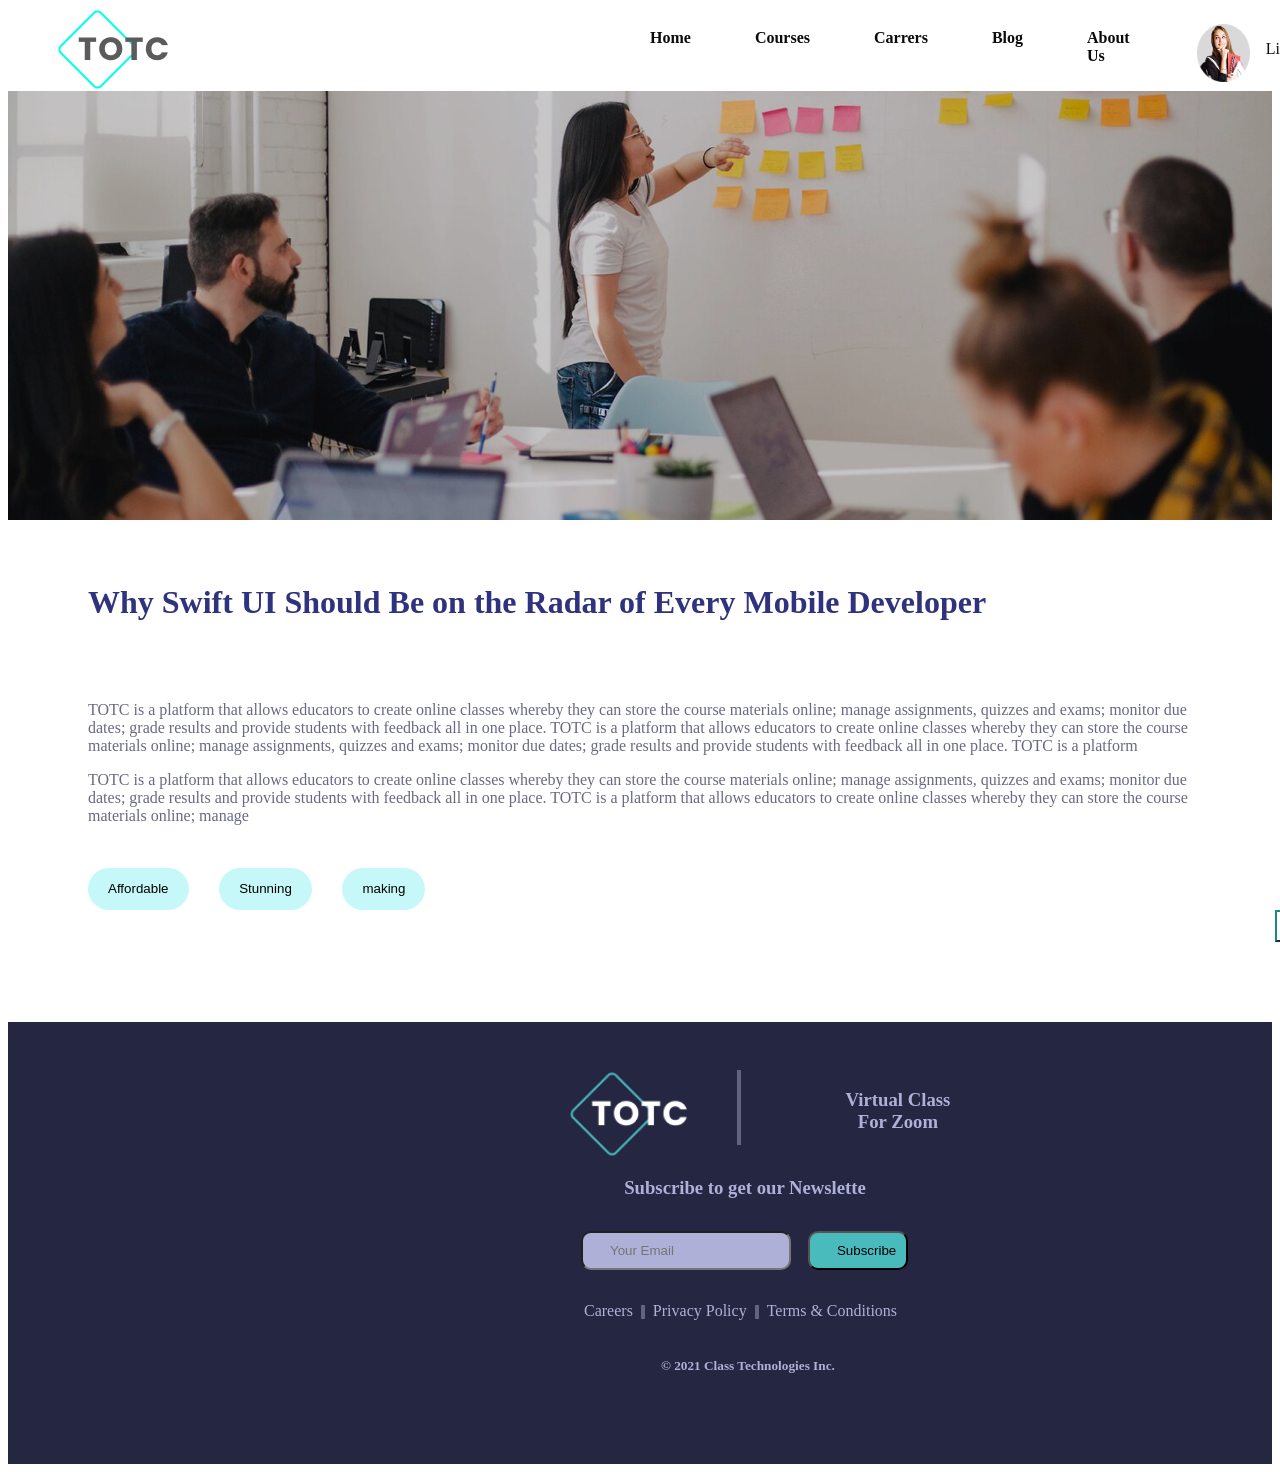
==== page3.html @ 79db887a "code add" ====
<html>
    <link rel="stylesheet" href="page3.css">
    <body>
        <div class="first-box">
        <div class="f-box1">
            <div class="f-box11"><img src="\img\Group 235.png"></div>
            <div class="f-box12">
                <h4>Home</h4>
                <h4>Courses</h4>
                <h4>Carrers</h4>
                <h4>Blog</h4>
                <h4><a href="page3.html">About Us</a></h4>
                <div class="btn">
                    <img src="\img\Group 234.png" style="height: 70%;width:70%;margin-top: 1em;">
                    <p class="ff-p">Lina</p>
                </div>
            </div>
        </div>
        </div>
        <img src="\img\Group 236.png" style="width:100%;object-fit: cover;">
        <div class="second-box">
           <h1 class="sec-h1">Why Swift UI Should Be on the Radar of Every Mobile Developer</h1>
           <p class="sec-p">TOTC is a platform that allows educators to create online classes whereby they can store the course materials online; manage assignments, quizzes and exams; monitor due dates; grade results and provide students with feedback all in one place.
TOTC is a platform that allows educators to create online classes whereby they can store the course materials online; manage assignments, quizzes and exams; monitor due dates; grade results and provide students with feedback all in one place.
TOTC is a platform </p>
            <p class="sec-pp">TOTC is a platform that allows educators to create online classes whereby they can store the course materials online; manage assignments, quizzes and exams; monitor due dates; grade results and provide students with feedback all in one place.
TOTC is a platform that allows educators to create online classes whereby they can store the course materials online; manage </p>
 <button class="sec-btn1">Affordable</button>
<button class="sec-btn">Stunning</button>
<button class="sec-btn">making</button>
        </div>
        <button class="sec-btn2">Follow</button>
        <div class="final-box">
        <div class="final">
            <div class="fi-box">
                <img src="\img\Group 111.png" alt="">
                <div class="line"></div>
                <h3>Virtual Class<br>For Zoom</h3>
            </div>
            <h3>Subscribe to get our Newslette</h3>
            <div>
                <input  class= "final-btn1" type="text" placeholder="Your Email">
                <button class="final-btn2">Subscribe</button>
            </div>
            <div class="career">
                <p>Careers</p>
                <div class="line1"></div>
                <p>Privacy Policy</p>
                <div class="line1"></div>
                <p>Terms & Conditions</p>
            </div>
            <h5 class="final-h5">© 2021 Class Technologies Inc. </h5>
        </div>
    </div>
    </body>
</html>
---- page3.css ----
.first-box{
    width: 100%;   

}
a{
    color:rgb(10, 10, 10);
    text-decoration: none;
}
.f-box1{
    display: flex;
}
.f-box11{
    margin-left: 3em;
    color: deepskyblued;
}
.f-box12{
    display: flex;
    margin-left: 30em;
    color:rgb(12, 12, 12);
    gap:4em;
    cursor: pointer;
    
}
.btn{
    display: flex;
    gap:1em;
    justify-content: space-around;
}
.f-btn1{
    border-radius: 15px;
    padding: 1em;
    margin-left: 2em;
    border:none;
    background-color: white;
    color:black;
    margin-top: 1.5em;
    margin-bottom: 2.5em;
    padding-left: 1.7em;
    padding-right: 1.7em;
    cursor: pointer;
}
.sec-h1{
    background-color: white;
    color:#2F327D;
    margin-top: 2em;
}
.second-box{
    padding-left:5em;
    padding-right:5em;
}
.sec-p{
    margin-top: 5em;
    color:#696984;
}
.sec-pp{
     color:#696984;
}
.sec-btn1{
    padding:1em;
    padding-left:1.5em;
    padding-right:1.5em;
    border:none;
    border-radius:30px;
    margin-top: 2em;
    background-color: #c7f8f9;
}
.sec-btn{
    padding:1em;
    padding-left:1.5em;
    padding-right:1.5em;
    border:none;
    border-radius:30px;
    margin-top: 2em;
    margin-left: 2em;
     background-color:#c7f8f9 ;
}
.sec-btn2{
    padding: 0.5em;
    padding-left: 4em;
    padding-right: 4em;
    color:#49BBBD;
    margin-left: 95em;
    background-color: white;
    border-color: #1a898b;
}
.final-box{
    background-color: #252641;
    height:50%;
    width:100%;
    margin-top: 5em;
    color: white;
   }
  .final{
    margin-left: 35em;
    margin-right: 20em;
    padding-top: 3em;
   }
   .fi-box{
    /* border: 1px solid black; */
    display: flex;
    gap:3em;
    text-align: center;
    height: 20%;
   }
   .line{
    height: 80%;
    border: 2px solid #626381;
   }
   h3{
    padding-left: 3em;
    color:#aeb0d7;
   }
   .final-btn1{
    padding:10px;
    border-radius: 10px;
    padding-left: 2em;
    margin-left: 1em;
    background-color: #aeb0d7;
    margin-top: 1em;
   }
   .final-btn2{
    background-color: #49BBBD;
    padding:10px;
    border-radius: 10px;
    padding-left: 2em;
    margin-left: 1em;
    margin-top: 1em;
   }
   .career{
    display: flex;
   gap:0.5em;
    margin-top: 1em;
    padding-left: 1em;
    color:#aeb0d7 ;
   }
   .line1{
    height:10px;
    margin-top: 1.2em;
     border: 2px solid #626381;
     color:#aeb0d7 ;
   }
   .final-h5{
     color:#aeb0d7 ;
     margin-left: 7em;
   }
   .ff-p{
    padding-top: 1em;
   }
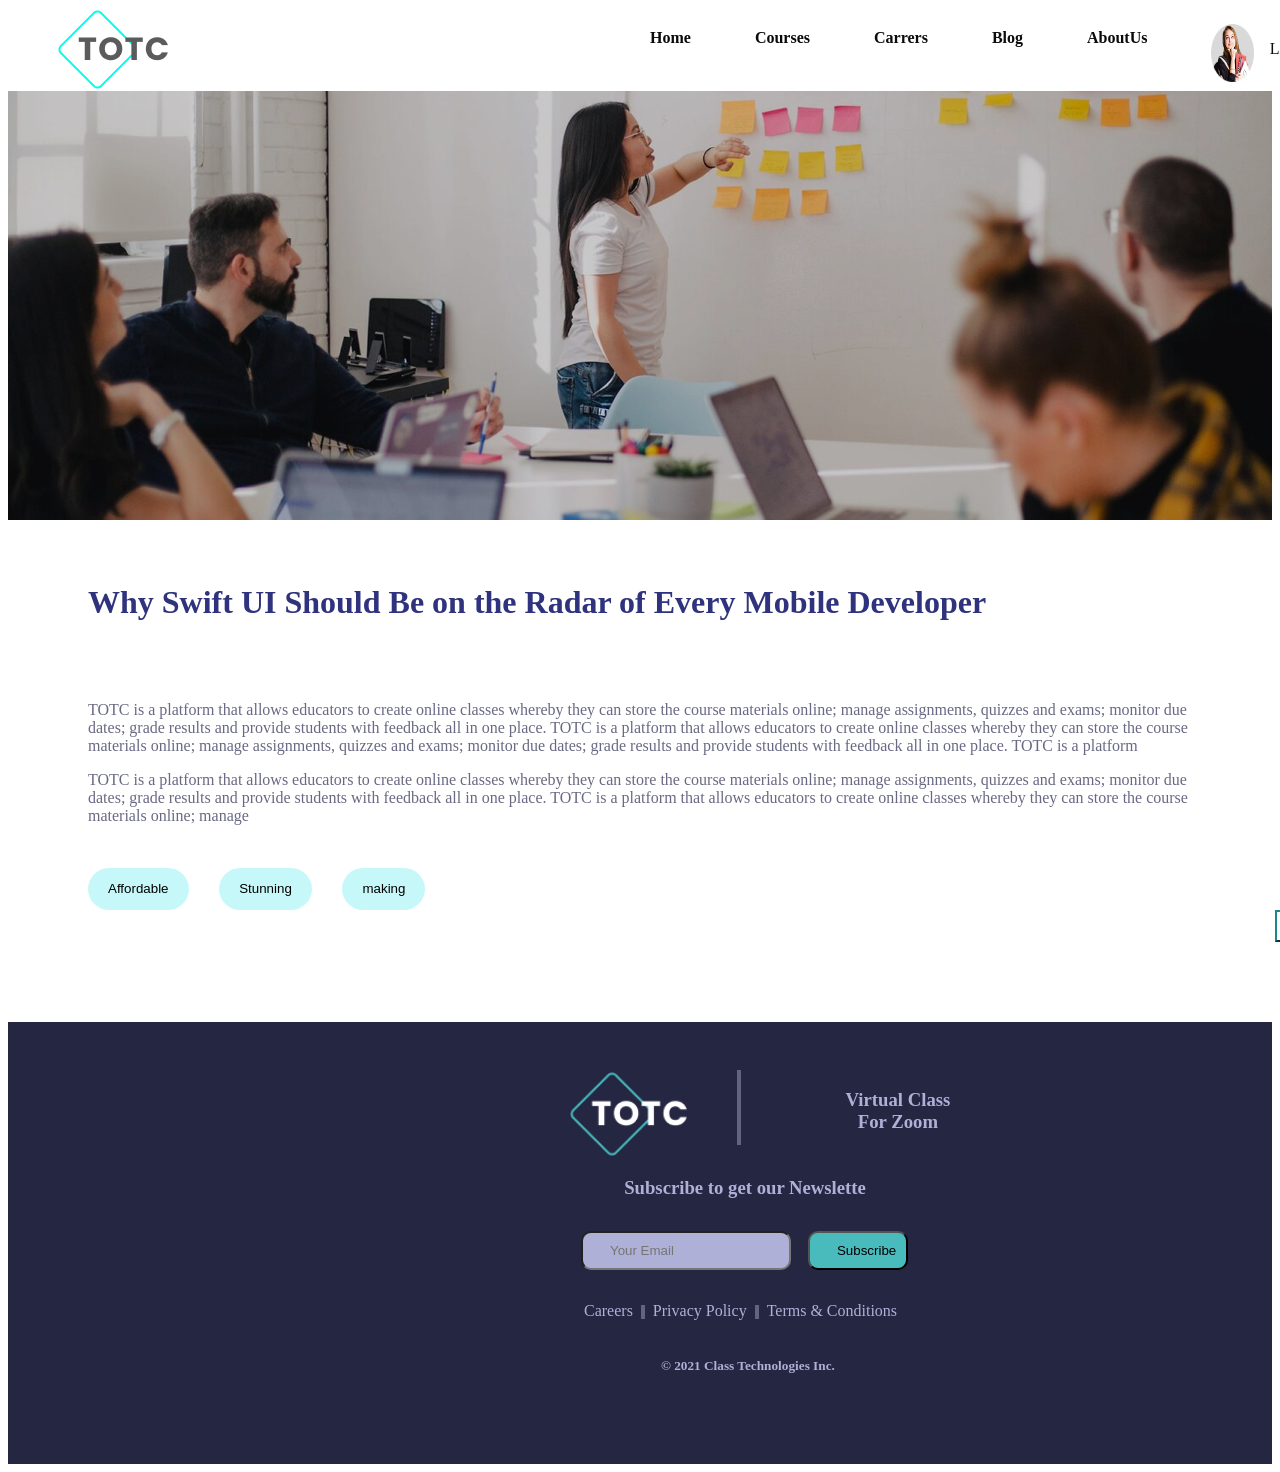
==== commit 87bf68f7: "final Submission" ====
--- a/page3.html
+++ b/page3.html
@@ -5,11 +5,11 @@
         <div class="f-box1">
             <div class="f-box11"><img src="\img\Group 235.png"></div>
             <div class="f-box12">
-                <h4>Home</h4>
-                <h4>Courses</h4>
+                <h4><a href="index.html">Home</a></h4>
+                <h4><a href="page2.html">Courses</a></h4>
                 <h4>Carrers</h4>
                 <h4>Blog</h4>
-                <h4><a href="page3.html">About Us</a></h4>
+                <h4><a href="page3.html">AboutUs</a></h4>
                 <div class="btn">
                     <img src="\img\Group 234.png" style="height: 70%;width:70%;margin-top: 1em;">
                     <p class="ff-p">Lina</p>
